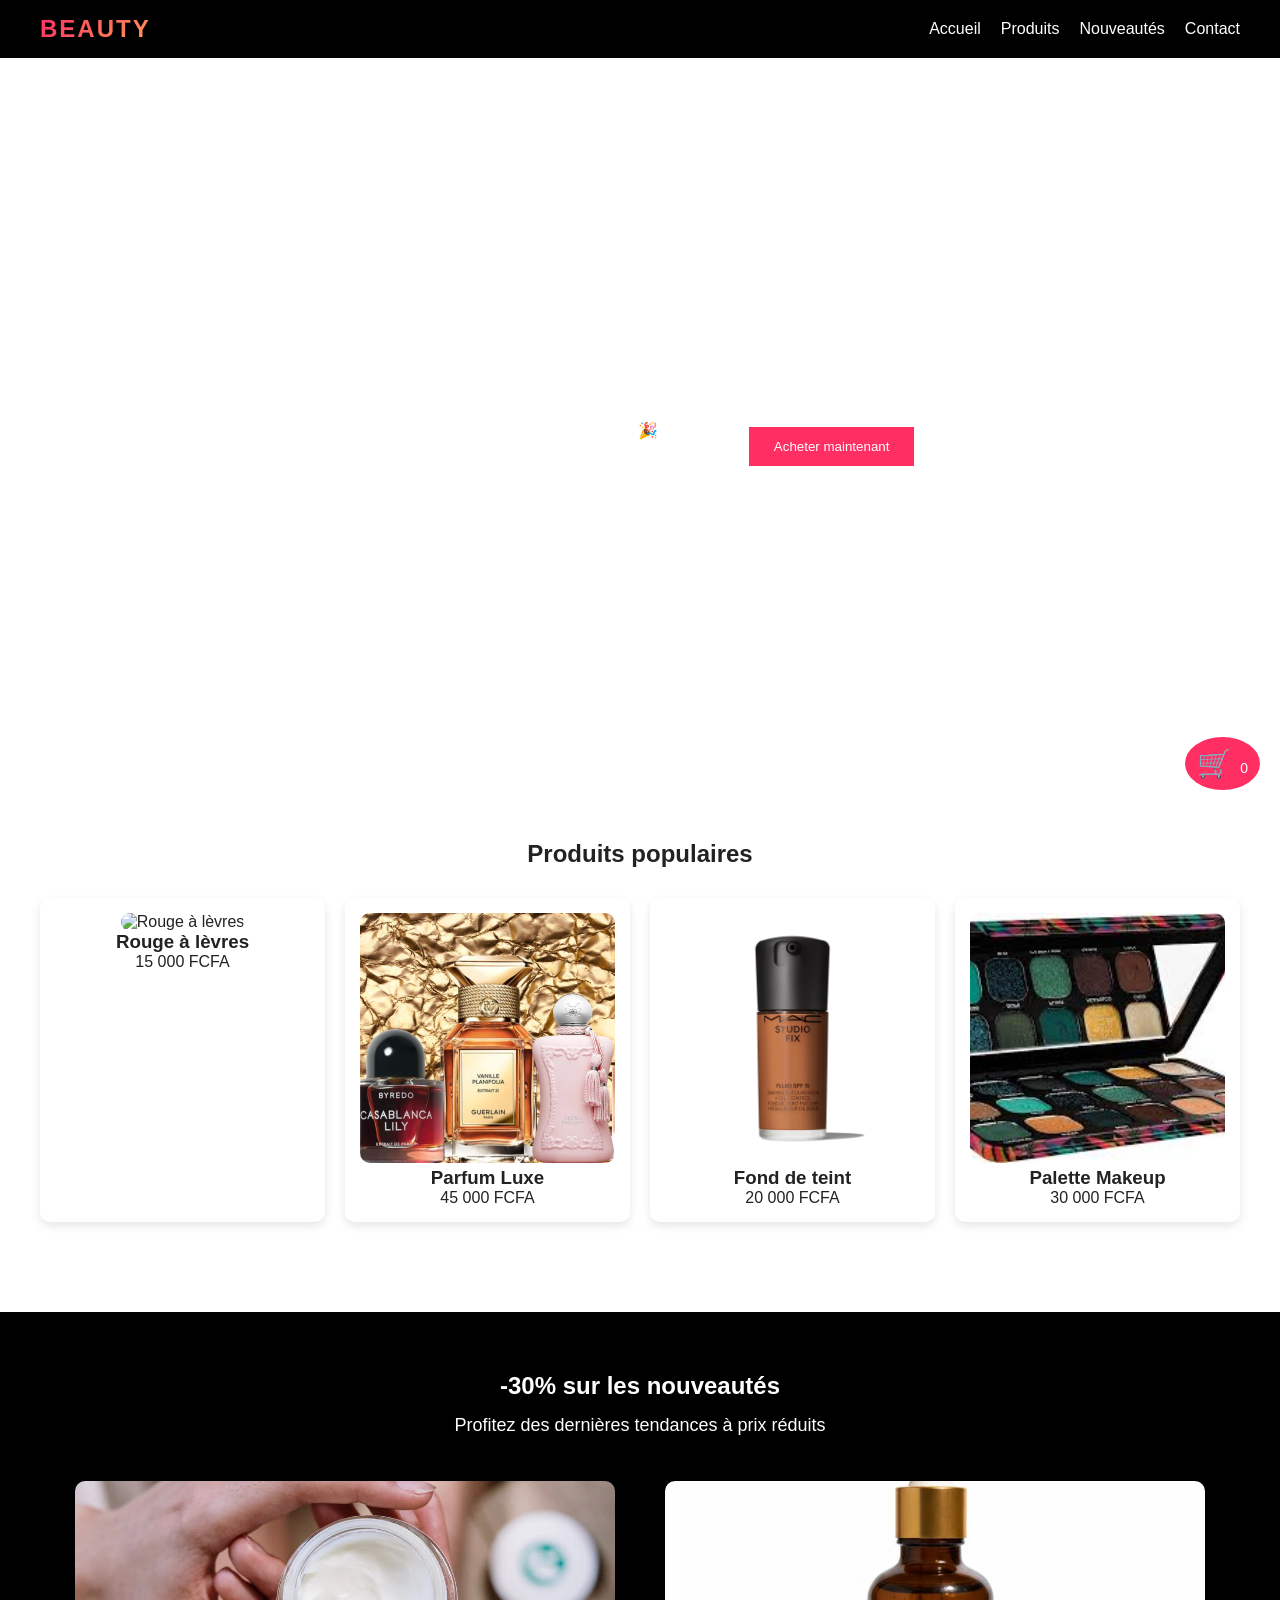
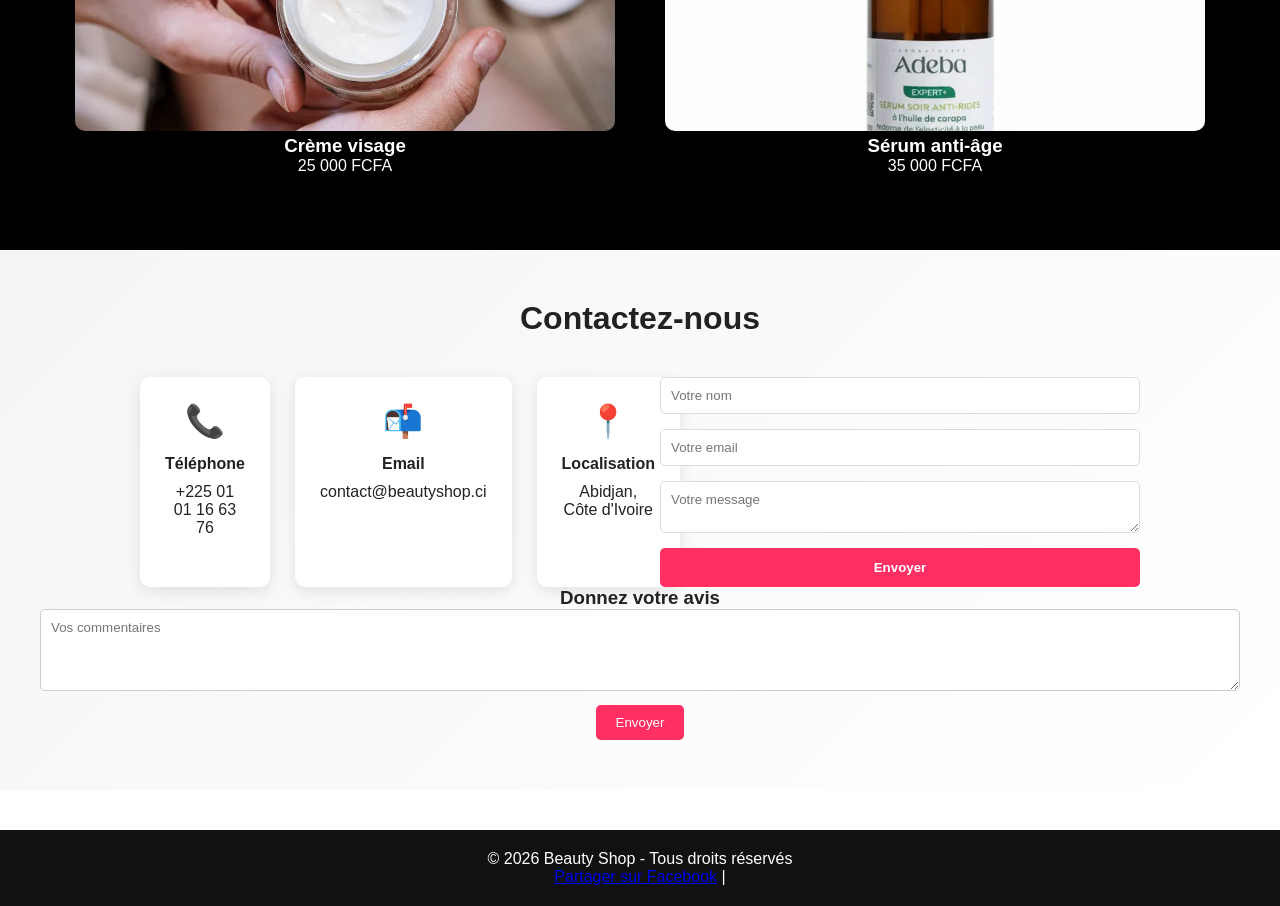
==== index.html @ 641dcb5a "Initial site setup" ====
<!DOCTYPE html>
<html lang="fr">
<head>
<meta charset="UTF-8">
<meta name="viewport" content="width=device-width, initial-scale=1.0">
<title>Beauty Shop - Produits de beauté premium</title>
<meta name="description" content="Découvrez Beauty Shop, votre boutique en ligne de produits de beauté premium avec des offres exclusives et une réduction sur votre premier achat.">
<meta name="keywords" content="beauté, maquillage, parfums, cosmétiques, boutique en ligne">
<link rel="canonical" href="https://votre-site.com/">
<!-- Open Graph / Facebook -->
<meta property="og:type" content="website">
<meta property="og:title" content="Beauty Shop - Produits de beauté premium">
<meta property="og:description" content="Découvrez Beauty Shop, votre boutique en ligne de produits de beauté premium avec des offres exclusives.">
<meta property="og:image" content="https://example.com/og-image.jpg">
<meta property="og:url" content="https://votre-site.com">
<!-- Twitter -->
<meta name="twitter:card" content="summary_large_image">
<meta name="twitter:title" content="Beauty Shop - Produits de beauté premium">
<meta name="twitter:description" content="Découvrez Beauty Shop, votre boutique en ligne de produits de beauté premium avec des offres exclusives.">
<meta name="twitter:image" content="https://example.com/og-image.jpg">

<link rel="stylesheet" href="styles.css">
<link rel="icon" href="favicon.ico" type="image/x-icon">
</head>

<body>
<noscript>
    <div style="background:#ffdddd;color:#900;padding:10px;text-align:center;">
        JavaScript est requis pour voir ce site correctement. Veuillez activer JavaScript ou utiliser un navigateur moderne.
    </div>
</noscript>

<header>
    <nav class="navbar">
        <h1 class="logo">BEAUTY</h1>

        <ul class="nav-links" id="menu">
            <li><a href="#home">Accueil</a></li>
            <li><a href="#produits">Produits</a></li>
            <li><a href="#nouveautes">Nouveautés</a></li>
            <li><a href="#contact">Contact</a></li>
        </ul>

        <div class="menu-btn" onclick="toggleMenu()">☰</div>
    </nav>
</header>

<!-- Cart icon bottom-right -->
<div class="cart-icon" onclick="toggleCart()">
    🛒 <span id="cart-count">0</span>
</div>

<!-- Cart panel -->
<div id="cart-panel" class="cart-panel">
    <h2>Mon panier</h2>
    <ul id="cart-items"></ul>
    <p>Total : <span id="cart-total">0</span> FCFA</p>
    <button id="checkout-btn">Passer commande</button>
    <button onclick="toggleCart()">Fermer</button>
</div>

<section id="home" class="hero">
    <div id="promo" class="promo-banner">
        <span id="promo-text">10% de réduction sur votre premier achat ! 🎉</span>
        <span id="promo-countdown"></span>
    </div>
    <div class="hero-text">
        <h2 id="hero-heading"></h2>
        <p>Découvrez nos produits premium</p>
        <button id="shop-now">Acheter maintenant</button>
    </div>
</section>

<section id="produits" class="products">
    <h2>Produits populaires</h2>

    <div class="product-grid">

        <div class="card" tabindex="0">
            <img src="https://images.unsplash.com/photo-1596462502278-27bfdc403348?w=400" alt="Rouge à lèvres">
            <h3>Rouge à lèvres</h3>
            <p>15 000 FCFA</p>
            <button class="add-cart">Ajouter</button>
        </div>

        <div class="card" tabindex="0">
            <img src="images/Parfum Luxe.jpg" alt="Parfum Luxe">
            <h3>Parfum Luxe</h3>
            <p>45 000 FCFA</p>
            <button class="add-cart">Ajouter</button>
        </div>

        <div class="card" tabindex="0">
            <img src="images/Fond de teint.webp" alt="Fond de teint">
            <h3>Fond de teint</h3>
            <p>20 000 FCFA</p>
            <button class="add-cart">Ajouter</button>
        </div>

        <div class="card" tabindex="0">
            <img src="images/Palette Makeup.jpeg" alt="Palette Makeup">
            <h3>Palette Makeup</h3>
            <p>30 000 FCFA</p>
            <button class="add-cart">Ajouter</button>
        </div>

    </div>
</section>

<section id="nouveautes" class="banner">
    <h2>-30% sur les nouveautés</h2>
    <p class="sub-banner">Profitez des dernières tendances à prix réduits</p>
    <div class="product-grid nouveautes-grid">
        <div class="card" tabindex="0">
            <img src="images/Crème visage.webp" alt="Crème visage">
            <h3>Crème visage</h3>
            <p>25 000 FCFA</p>
            <button class="add-cart">Ajouter</button>
        </div>
        <div class="card" tabindex="0">
            <img src="images/Sérum anti-âge.webp" alt="Sérum anti-âge">
            <h3>Sérum anti-âge</h3>
            <p>35 000 FCFA</p>
            <button class="add-cart">Ajouter</button>
        </div>
    </div>
</section>

<section id="contact" class="contact-section">
    <h2>Contactez-nous</h2>
    <div class="contact-container">
        <div class="contact-info">
            <a href="tel:+22501016376" class="info-box">
                <span class="icon">📞</span>
                <p><strong>Téléphone</strong></p>
                <p>+225 01 01 16 63 76</p>
            </a>
            <div class="info-box">
                <span class="icon">📬</span>
                <p><strong>Email</strong></p>
                <p>contact@beautyshop.ci</p>
            </div>
            <a href="https://www.google.com/maps/place/Pharmacie+Notre+Dame+de+la+PIETE/@5.3337068,-4.0048353,17z/data=!3m1!4b1!4m6!3m5!1s0xfc1eb9b7e9c1741:0x2875bf41f09baba4!8m2!3d5.3337015!4d-4.0002219!16s%2Fg%2F11csqpc_wl?entry=ttu&g_ep=EgoyMDI2MDIyNS4wIKXMDSoASAFQAw%3D%3D" target="_blank" class="info-box">
                <span class="icon">📍</span>
                <p><strong>Localisation</strong></p>
                <p>Abidjan, Côte d'Ivoire</p>
            </a>
        </div>
        <form id="contact-form" class="contact-form">
            <input type="text" placeholder="Votre nom" required>
            <input type="email" placeholder="Votre email" required>
            <textarea placeholder="Votre message" required></textarea>
            <button type="submit">Envoyer</button>
        </form>
    </div>
    </div>
    <!-- customer feedback -->
    <div class="feedback">
        <h3>Donnez votre avis</h3>
        <textarea id="feedback-text" placeholder="Vos commentaires" rows="4" style="width:100%;padding:10px;border:1px solid #ccc;border-radius:5px;"></textarea>
        <button id="feedback-submit" style="margin-top:10px;padding:10px 20px;background:#ff2e63;color:#fff;border:none;border-radius:5px;cursor:pointer;">Envoyer</button>
    </div>
</section>

<footer>
    <p>© 2026 Beauty Shop - Tous droits réservés</p>
    <div class="share-links">
        <a href="https://www.facebook.com/profile.php?id=100067935093261&locale=fr_FR" target="_blank">Partager sur Facebook</a> |
        <a href="#" 
</footer>
<!-- Newsletter modal -->
<div id="newsletter-modal" class="modal">
    <div class="modal-content">
        <span class="close-btn">&times;</span>
        <h3>Reçois 15% sur ta prochaine commande</h3>
        <p>Inscris-toi à notre newsletter :</p>
        <input type="email" id="newsletter-email" placeholder="Ton email" />
        <button id="newsletter-submit">S'inscrire</button>
    </div>
</div>

<script src="script.js" defer></script>

<!-- Google Analytics -->
<script>
  // place your GA tracking ID below
  (function(i,s,o,g,r,a,m){i['GoogleAnalyticsObject']=r;i[r]=i[r]||function(){
  (i[r].q=i[r].q||[]).push(arguments)},i[r].l=1*new Date();a=s.createElement(o),
  m=s.getElementsByTagName(o)[0];a.async=1;a.src=g;m.parentNode.insertBefore(a,m)
  })(window,document,'script','https://www.google-analytics.com/analytics.js','ga');
  ga('create', 'UA-XXXXXX-1', 'auto');
  ga('send', 'pageview');
</script>

</body>
</html>
---- styles.css ----
*{
margin:0;
padding:0;
box-sizing:border-box;
font-family:Arial, sans-serif;
}

html {
    scroll-behavior: smooth;
}

body{
background:#fff;
color:#222;
}

/* NAVBAR */
.navbar{
display:flex;
justify-content:space-between;
align-items:center;
padding:15px 40px;
background:black;
color:white;
position:fixed;
top:0;
left:0;
width:100%;
z-index:1000;
}
/* HERO TYPEWRITER */
.hero-text h2{
    font-size:3rem;
    white-space:nowrap;
    overflow:hidden;
    border-right:3px solid #ff2e63;
    width:0;
    animation:typing 4s steps(40, end) infinite, blink 0.7s step-end infinite;
}

@keyframes typing {
    0%{width:0;} 50%{width:100%;} 100%{width:0;}
}

@keyframes blink {
    50%{border-color:transparent;}
}

/* PROMO COUNTDOWN */
#promo-countdown{
    margin-left:20px;
    font-weight:600;
}

/* MODAL */
.modal{
    display:none;
    position:fixed;
    z-index:3000;
    left:0;
    top:0;
    width:100%;
    height:100%;
    overflow:auto;
    background:rgba(0,0,0,0.6);
}

.modal-content{
    background:white;
    margin:10% auto;
    padding:30px;
    border-radius:10px;
    max-width:400px;
    text-align:center;
    position:relative;
}

.close-btn{
    position:absolute;
    top:10px;
    right:15px;
    font-size:24px;
    cursor:pointer;
}

#newsletter-email{
    width:80%;
    padding:10px;
    margin:10px 0;
    border:1px solid #ccc;
    border-radius:5px;
}

#newsletter-submit{
    background:#ff2e63;
    color:white;
    border:none;
    padding:10px 20px;
    border-radius:5px;
    cursor:pointer;
    transition:transform 0.2s;
}

#newsletter-submit:hover{
    transform:scale(1.05);
}


body {
    padding-top: 70px; /* ensure content not hidden under fixed navbar */
}

.logo{
font-size:24px;
font-weight:bold;
background:linear-gradient(135deg, #ff2e63, #ff9a56);
-webkit-background-clip:text;
-webkit-text-fill-color:transparent;
background-clip:text;
transition:transform 0.3s, text-shadow 0.3s;
cursor:pointer;
text-transform:uppercase;
letter-spacing:2px;
}

.logo:hover{
    transform:scale(1.1) skewY(-2deg);
}

.nav-links{
display:flex;
list-style:none;
gap:20px;
}

.nav-links a{
color:white;
text-decoration:none;
position: relative;
padding: 5px 0;
transition: color 0.3s;
}

.nav-links a::after {
    content: '';
    position: absolute;
    left: 0;
    bottom: -2px;
    width: 0;
    height: 2px;
    background: #ff2e63;
    transition: width 0.3s;
}

.nav-links a:hover::after,
.nav-links a:focus::after {
    width: 100%;
}

.nav-links a:hover,
.nav-links a:focus {
    color: #ff2e63;
}

.menu-btn{
display:none;
font-size:26px;
cursor:pointer;
}

/* HERO */
.hero{
height:80vh;
background:url("https://images.unsplash.com/photo-1522337360788-8b13dee7a37e") center/cover;
display:flex;
align-items:center;
justify-content:center;
text-align:center;
color:white;
}

.hero button{
margin-top:15px;
padding:12px 25px;
border:none;
background:#ff2e63;
color:white;
cursor:pointer;
transition: transform 0.2s, background 0.2s;
}

.hero button:hover,
.hero button:focus {
    background:#e02553;
    transform: scale(1.05);
}

/* PRODUCTS */
.products{
padding:50px 40px;
text-align:center;
}

.product-grid{
display:grid;
grid-template-columns:repeat(auto-fit,minmax(250px,1fr));
gap:20px;
margin-top:30px;
}

.card{
box-shadow:0 4px 10px rgba(0,0,0,0.1);
padding:15px;
border-radius:10px;
transition:0.3s;
position: relative;
}

.card:hover{
transform:scale(1.05);
}

.card img{
width:100%;
height:250px;
object-fit:cover;
border-radius:10px;
}

/* BANNER */
.banner{
background:black;
color:white;
text-align:center;
padding:60px;
margin-top:40px;
position: relative;
}

.banner .sub-banner{
    margin-top:15px;
    font-size:18px;
}

/* CONTACT SECTION */
.contact-section{
padding:50px 40px;
background:linear-gradient(135deg, #f5f5f5 0%, #fff 100%);
text-align:center;
}

.contact-section h2{
    margin-bottom:40px;
    font-size:32px;
    color:#222;
}

.contact-container{
    display:flex;
    gap:40px;
    max-width:1000px;
    margin:0 auto;
    flex-wrap:wrap;
    justify-content:center;
}

.contact-info{
    display:flex;
    gap:25px;
    flex:1;
    min-width:300px;
}

.info-box{
    background:white;
    padding:25px;
    border-radius:10px;
    box-shadow:0 4px 15px rgba(0,0,0,0.1);
    transition:transform 0.3s, box-shadow 0.3s;
    flex:1;
    text-decoration:none;
    color:inherit;
    display:flex;
    flex-direction:column;
    align-items:center;
}

.info-box:hover{
    transform:translateY(-5px);
    box-shadow:0 8px 25px rgba(255, 46, 99, 0.2);
    text-decoration:none;
}

.info-box .icon{
    font-size:32px;
    display:block;
    margin-bottom:10px;
}

.info-box p{
    margin:5px 0;
}

.contact-form{
    flex:1;
    min-width:300px;
    display:flex;
    flex-direction:column;
    gap:15px;
}

#contact-form input,
#contact-form textarea{
padding:10px;
border:1px solid #ddd;
border-radius:5px;
resize: vertical;
font-family:Arial, sans-serif;
transition:border-color 0.3s;
}

#contact-form input:focus,
#contact-form textarea:focus{
    outline:none;
    border-color:#ff2e63;
    box-shadow:0 0 5px rgba(255,46,99,0.3);
}

#contact-form button{
padding:12px 20px;
border:none;
background:#ff2e63;
color:white;
cursor:pointer;
transition: background 0.2s, transform 0.2s;
font-weight:bold;
border-radius:5px;
}

#contact-form button:hover,
#contact-form button:focus{
    background:#e02553;
    transform:scale(1.05);
}

/* TESTIMONIALS SECTION */
.testimonials-section{
    padding:60px 40px;
    background:linear-gradient(135deg, #fff 0%, #fff5f5 100%);
    text-align:center;
}

.testimonials-section h2{
    font-size:32px;
    color:#222;
    margin-bottom:10px;
}

.testimonials-subtitle{
    color:#666;
    margin-bottom:40px;
    font-size:16px;
}

.testimonials-grid{
    display:grid;
    grid-template-columns:repeat(auto-fit, minmax(300px, 1fr));
    gap:30px;
    max-width:1200px;
    margin:0 auto;
}

.testimonial-card{
    background:white;
    padding:30px;
    border-radius:10px;
    box-shadow:0 4px 15px rgba(0,0,0,0.1);
    transition:transform 0.3s, box-shadow 0.3s, background 0.3s;
    border-left:4px solid #ff2e63;
}

.testimonial-card:hover{
    transform:translateY(-8px);
    box-shadow:0 12px 30px rgba(255, 46, 99, 0.2);
    background:linear-gradient(135deg, #fff 0%, #fff0f5 100%);
}

.stars{
    font-size:24px;
    margin-bottom:15px;
    letter-spacing:5px;
    animation:bounce-stars 0.6s ease-out;
}

.star{
    display:inline-block;
    transition:transform 0.2s, text-shadow 0.2s;
}

.star:hover{
    transform:scale(1.2) rotate(10deg);
    text-shadow:0 0 10px rgba(255, 46, 99, 0.5);
}

.testimonial-text{
    color:#555;
    font-size:16px;
    line-height:1.6;
    margin:15px 0;
    font-style:italic;
}

.testimonial-author{
    color:#ff2e63;
    font-weight:bold;
    margin-top:15px;
}

@keyframes bounce-stars {
    0% {
        opacity:0;
        transform:translateY(20px);
    }
    100% {
        opacity:1;
        transform:translateY(0);
    }
}

/* FOOTER */
footer{
text-align:center;
padding:20px;
background:#111;
color:white;
margin-top:40px;
}

/* ANIMATIONS */
.fade-in{
    opacity:0;
    transform: translateY(20px);
    transition: opacity 0.6s ease-out, transform 0.6s ease-out;
}

.fade-in.visible{
    opacity:1;
    transform: translateY(0);
}

/* CART */
.cart-icon{
    cursor:pointer;
    position:fixed;
    bottom:110px;
    right:20px;
    font-size:28px;
    color:white;
    background:#ff2e63;
    padding:10px 12px;
    border-radius:50%;
    z-index:1999;
    transition:transform 0.3s;
}

.cart-icon:hover{
    transform:scale(1.1);
}

#cart-count{
    font-size:14px;
    vertical-align:baseline;
}

.cart-panel{
    position:fixed;
    bottom:0;
    right:-100%;
    width:350px;
    height:100%;
    background:white;
    box-shadow:-2px 0 5px rgba(0,0,0,0.2);
    padding:20px;
    transition:right 0.3s;
    z-index:2000;
    overflow-y:auto;
    display:flex;
    flex-direction:column;
}

.cart-panel h2{
    color:#222;
    margin-bottom:20px;
    border-bottom:2px solid #ff2e63;
    padding-bottom:10px;
}

.cart-panel.open{
    right:0;
}

.cart-panel ul{
    list-style:none;
    padding:0;
    flex:1;
    overflow-y:auto;
    margin-bottom:20px;
}

.cart-panel li{
    margin-bottom:10px;
    display:flex;
    gap:10px;
    padding:10px;
    background:#f5f5f5;
    border-radius:5px;
}

.cart-panel p{
    margin-top:10px;
    padding-top:10px;
    border-top:1px solid #ddd;
    font-weight:bold;
    color:#222;
}

.cart-panel #cart-total{
    color:#ff2e63;
    font-size:18px;
}

.cart-panel button{
    padding:10px 15px;
    border:none;
    border-radius:5px;
    cursor:pointer;
    margin-top:10px;
    transition:0.2s;
    font-weight:600;
}

#checkout-btn{
    background:#ff2e63;
    color:white;
    margin-bottom:10px;
}

#checkout-btn:hover{
    background:#e02553;
    transform:scale(1.02);
}

/* add-to-cart button inside cards */
.card .add-cart{
    position:absolute;
    bottom:10px;
    left:50%;
    transform:translateX(-50%);
    background:#ff2e63;
    color:white;
    padding:5px 10px;
    border:none;
    border-radius:5px;
    cursor:pointer;
    opacity:0;
    transition:opacity 0.3s;
}

.card:hover .add-cart,
.card:focus-within .add-cart{
    opacity:1;
}

/* RESPONSIVE */
@media(max-width:768px){

.cart-icon{
    left:20px;
}

.nav-links{
display:none;
flex-direction:column;
background:black;
position:absolute;
top:60px;
right:0;
width:200px;
padding:20px;
}

.nav-links.active{
display:flex;
}

.menu-btn{
display:block;
}
}
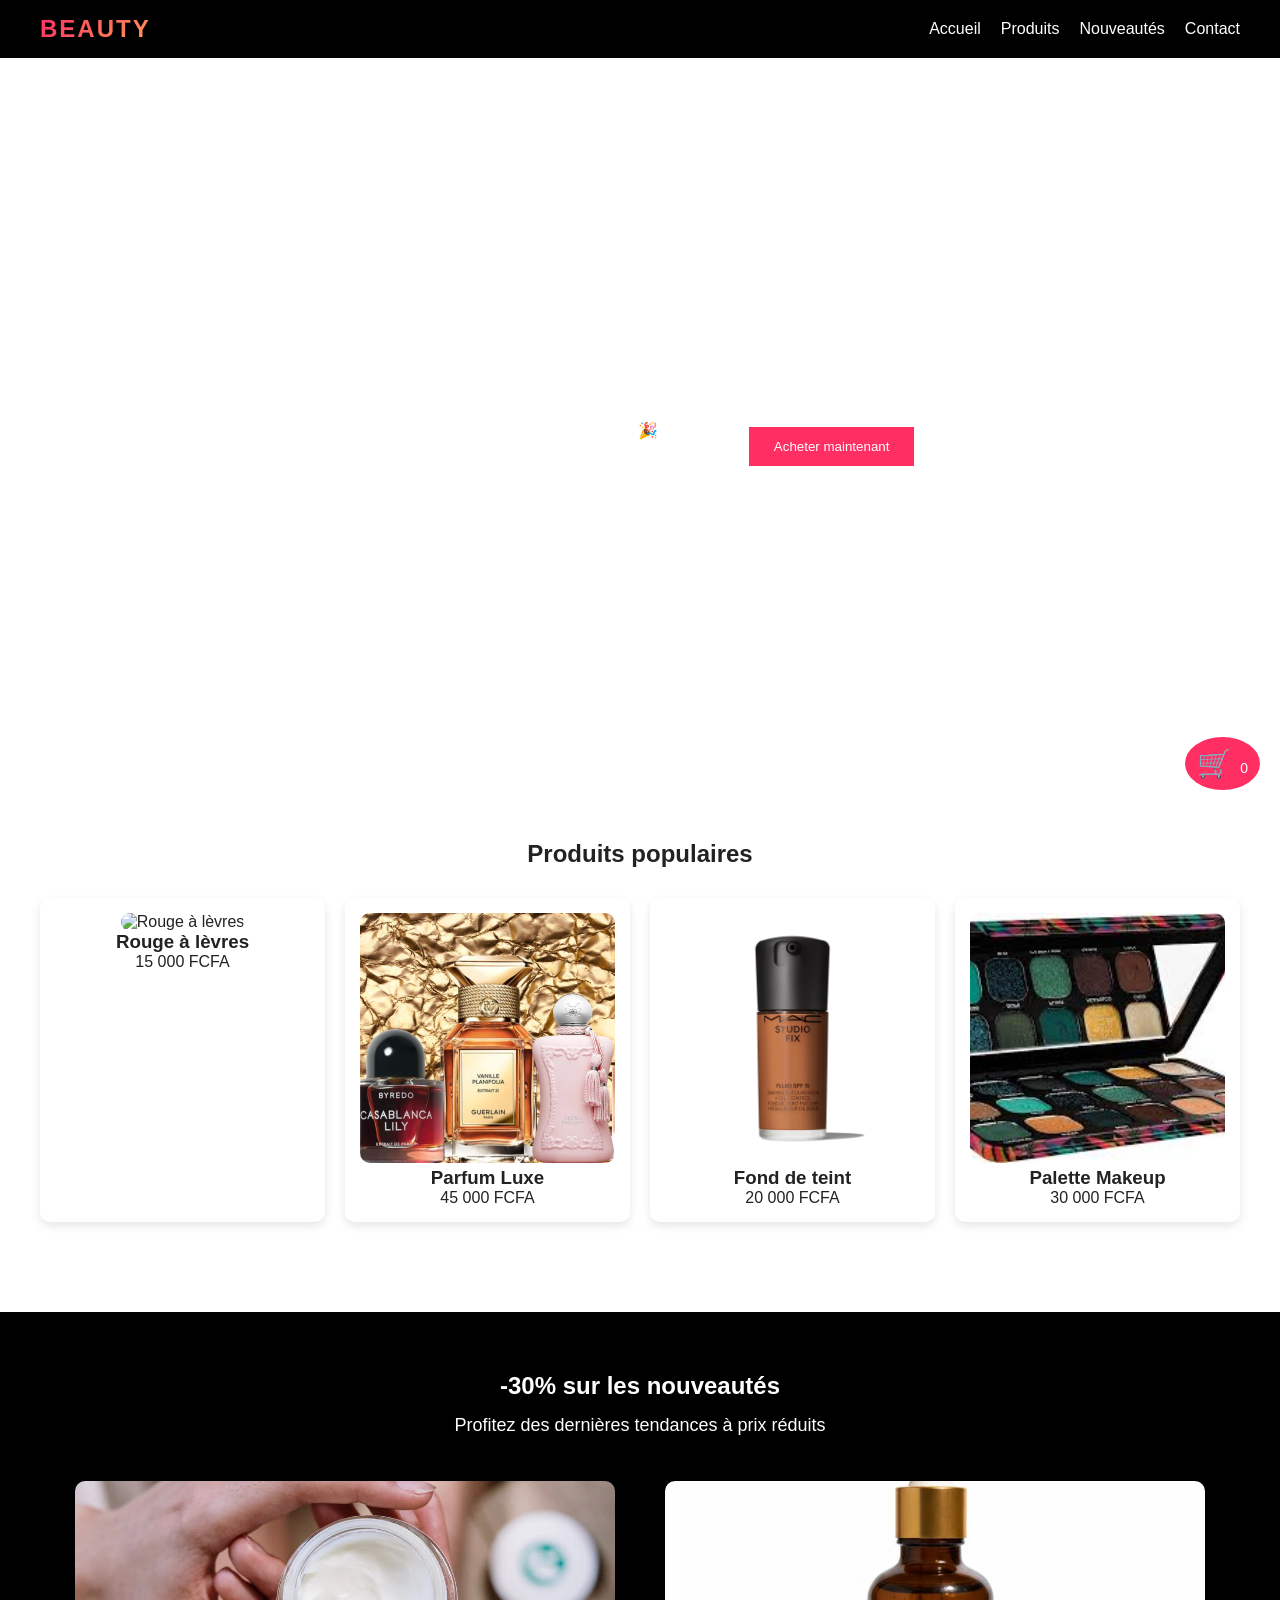
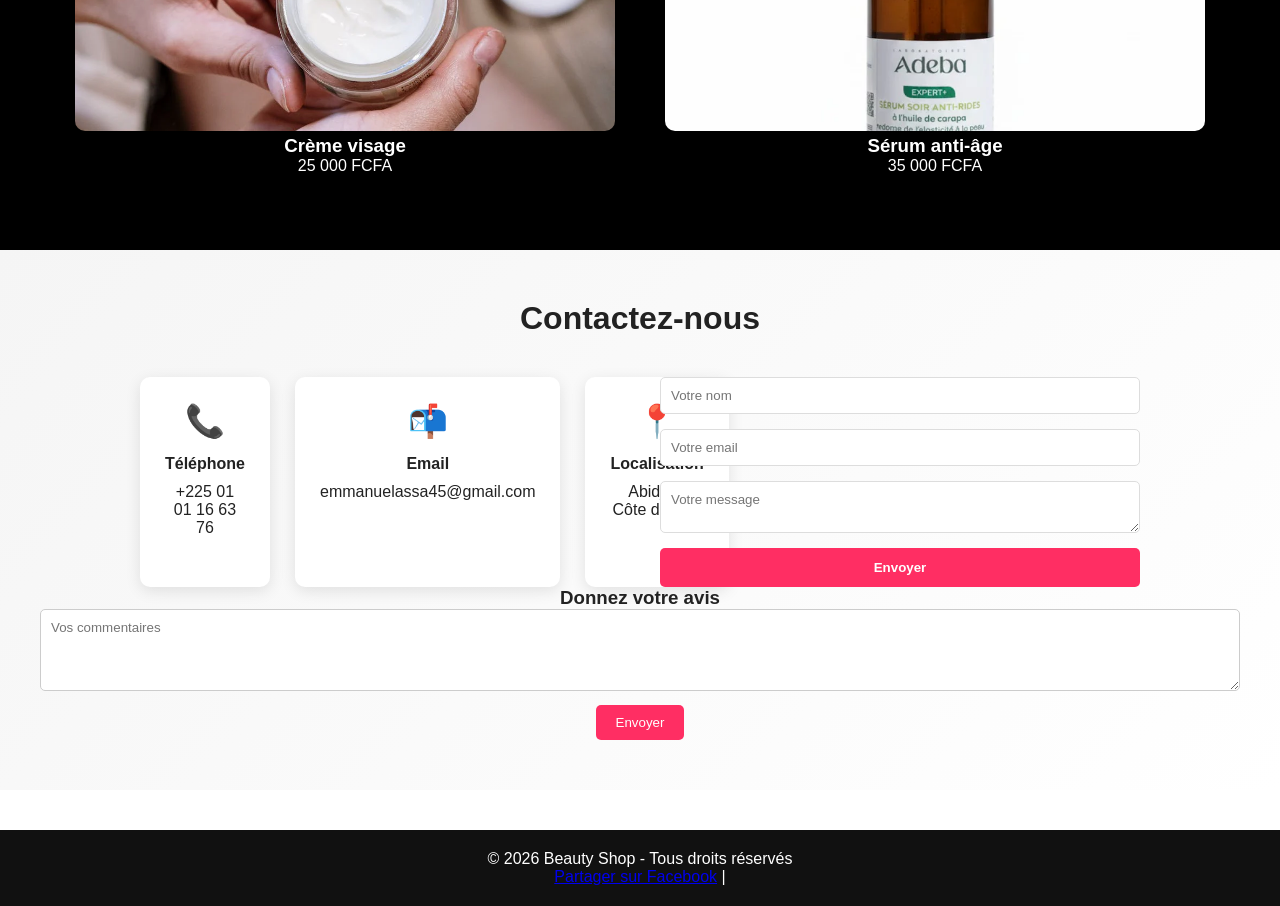
==== commit a604ff8a: "modification du site" ====
--- a/index.html
+++ b/index.html
@@ -138,7 +138,7 @@
             <div class="info-box">
                 <span class="icon">📬</span>
                 <p><strong>Email</strong></p>
-                <p>contact@beautyshop.ci</p>
+                <p>emmanuelassa45@gmail.com</p>
             </div>
             <a href="https://www.google.com/maps/place/Pharmacie+Notre+Dame+de+la+PIETE/@5.3337068,-4.0048353,17z/data=!3m1!4b1!4m6!3m5!1s0xfc1eb9b7e9c1741:0x2875bf41f09baba4!8m2!3d5.3337015!4d-4.0002219!16s%2Fg%2F11csqpc_wl?entry=ttu&g_ep=EgoyMDI2MDIyNS4wIKXMDSoASAFQAw%3D%3D" target="_blank" class="info-box">
                 <span class="icon">📍</span>
--- a/styles.css
+++ b/styles.css
@@ -578,6 +578,15 @@
     left:20px;
 }
 
+/* cart panel width should adapt on small screens */
+.cart-panel{
+    width:90%;
+    max-width:400px;
+    font-size:0.9rem; /* slightly smaller text for better fit */
+    height:80%; /* don't fill entire viewport height */
+    bottom:10%; /* leave a gap at bottom */
+}
+
 .nav-links{
 display:none;
 flex-direction:column;
